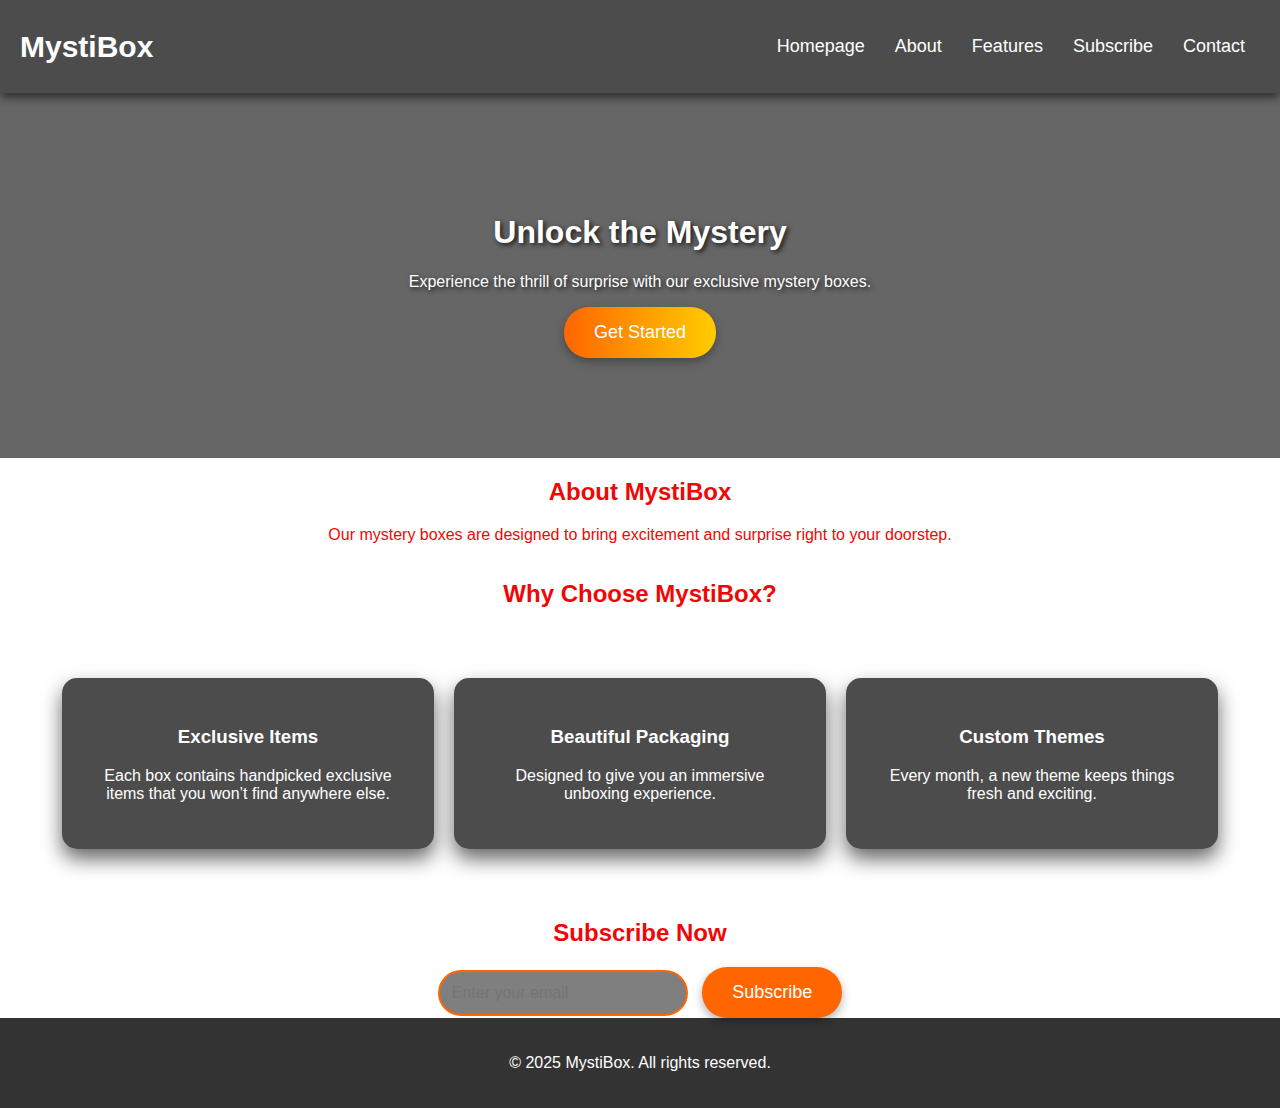
==== index.html @ 9a487472 "Initial commit" ====
<!DOCTYPE html>
<html lang="en">
<head>
    <meta charset="UTF-8">
    <meta name="viewport" content="width=device-width, initial-scale=1.0">
    <title>Mystery Box Subscription</title>
    <link rel="stylesheet" href="style.css">
</head>
<body>
    <header>
        <div class="logo">MystiBox</div>
        <nav>
            <ul>
                <li><a href="index.html">Homepage</a></li>
                <li><a href="about.html">About</a></li>
                <li><a href="feature.html">Features</a></li>
                <li><a href="subscribe.html">Subscribe</a></li>
                <li><a href="contact.html">Contact</a></li>
            </ul>
        </nav>
    </header>
    
    <section id="hero">
        <h1>Unlock the Mystery</h1>
        <p>Experience the thrill of surprise with our exclusive mystery boxes.</p>
        <button onclick="subscribe()">Get Started</button>
    </section>
    
    <section id="about">
        <h2>About MystiBox</h2>
        <p>Our mystery boxes are designed to bring excitement and surprise right to your doorstep.</p>
    </section>
    
    <section id="features">
        <h2>Why Choose MystiBox?</h2>
        <div class="feature-container">
            <div class="feature">
                <h3>Exclusive Items</h3>
                <p>Each box contains handpicked exclusive items that you won’t find anywhere else.</p>
            </div>
            <div class="feature">
                <h3>Beautiful Packaging</h3>
                <p>Designed to give you an immersive unboxing experience.</p>
            </div>
            <div class="feature">
                <h3>Custom Themes</h3>
                <p>Every month, a new theme keeps things fresh and exciting.</p>
            </div>
        </div>
    </section>
    
    <section id="subscribe">
        <h2>Subscribe Now</h2>
        <form>
            <input type="email" placeholder="Enter your email" required>
            <button type="submit">Subscribe</button>
        </form>
    </section>
    
    <footer>
        <p>&copy; 2025 MystiBox. All rights reserved.</p>
    </footer>
    
    <script src="script.js"></script>
</body>
</html>
---- style.css ----
/* General Styles */
body {
    font-family: 'Poppins', sans-serif;
    margin: 0;
    padding: 0;
    background: url('dark-misty-background.jpg') no-repeat center center/cover;
    background-clip: 10px;
    color: #f10606;
    text-align: center;
    overflow-x: hidden;
}

* {
    box-sizing: border-box;
}

/* Header */
header {
    display: flex;
    justify-content: space-between;
    align-items: center;
    padding: 20px;
    background: rgba(0, 0, 0, 0.7);
    color: white;
    box-shadow: 0px 4px 10px rgba(0, 0, 0, 0.6);
    animation: fadeInDown 1s ease-in-out;
}

@keyframes fadeInDown {
    from {
        opacity: 0;
        transform: translateY(-20px);
    }
    to {
        opacity: 1;
        transform: translateY(0);
    }
}

.logo {
    font-size: 30px;
    font-weight: bold;
    animation: bounceIn 1s ease-in-out;
}

@keyframes bounceIn {
    0% { transform: scale(0.5); opacity: 0; }
    80% { transform: scale(1.1); }
    100% { transform: scale(1); opacity: 1; }
}

nav ul {
    list-style: none;
    display: flex;
}

nav ul li {
    margin: 0 15px;
}

nav ul li a {
    color: white;
    text-decoration: none;
    font-size: 18px;
    transition: 0.3s;
}

nav ul li a:hover {
    color: #ff6f61;
}

/* Hero Section */
#hero {
    background: rgba(0, 0, 0, 0.6);
    color: white;
    padding: 100px 20px;
    text-shadow: 2px 2px 5px rgba(0,0,0,0.8);
    animation: slideIn 1s ease-in-out;
}

@keyframes slideIn {
    from {
        opacity: 0;
        transform: translateX(-50px);
    }
    to {
        opacity: 1;
        transform: translateX(0);
    }
}

button {
    background: linear-gradient(90deg, #ff6600, #ffcc00);
    color: white;
    border: none;
    padding: 15px 30px;
    font-size: 18px;
    cursor: pointer;
    border-radius: 25px;
    transition: 0.3s;
    box-shadow: 0px 4px 10px rgba(0, 0, 0, 0.3);
}

button:hover {
    background: linear-gradient(90deg, #ffcc00, #ff6600);
    transform: scale(1.1);
}

/* Features */
.feature-container {
    display: flex;
    justify-content: center;
    gap: 20px;
    padding: 50px 20px;
}

.feature {
    background: rgba(0, 0, 0, 0.7);
    color: white;
    padding: 30px;
    border-radius: 15px;
    box-shadow: 0 10px 20px rgba(0, 0, 0, 0.6);
    width: 30%;
    transition: 0.3s;
    animation: zoomIn 1s ease-in-out;
}

@keyframes zoomIn {
    from { transform: scale(0.5); opacity: 0; }
    to { transform: scale(1); opacity: 1; }
}

.feature:hover {
    transform: scale(1.05);
    box-shadow: 0 15px 25px rgba(0, 0, 0, 0.4);
}
/* Make sure the page takes up full height */
html, body {
    height: 100%;
    margin: 0;
    display: flex;
    flex-direction: column;
}

/* Main content should expand to push the footer down */
.main-content {
    flex: 1; /* This makes it take up all available space */
}

/* Footer styling */
footer {
    background: #34495e;
    color: white;
    text-align: center;
    padding: 10px 0;
}


/* Subscribe */
#subscribe input {
    padding: 12px;
    font-size: 16px;
    border: 2px solid #ff6600;
    border-radius: 25px;
    width: 250px;
    background: rgba(0, 0, 0, 0.5);
    color: white;
}

#subscribe button {
    margin-left: 10px;
    border-radius: 25px;
    background: #ff6600;
    color: white;
}

/* Footer */
footer {
    background: rgba(0, 0, 0, 0.8);
    color: white;
    padding: 20px;
    animation: fadeInUp 1s ease-in-out;
}

@keyframes fadeInUp {
    from {
        opacity: 0;
        transform: translateY(20px);
    }
    to {
        opacity: 1;
        transform: translateY(0);
    }
}
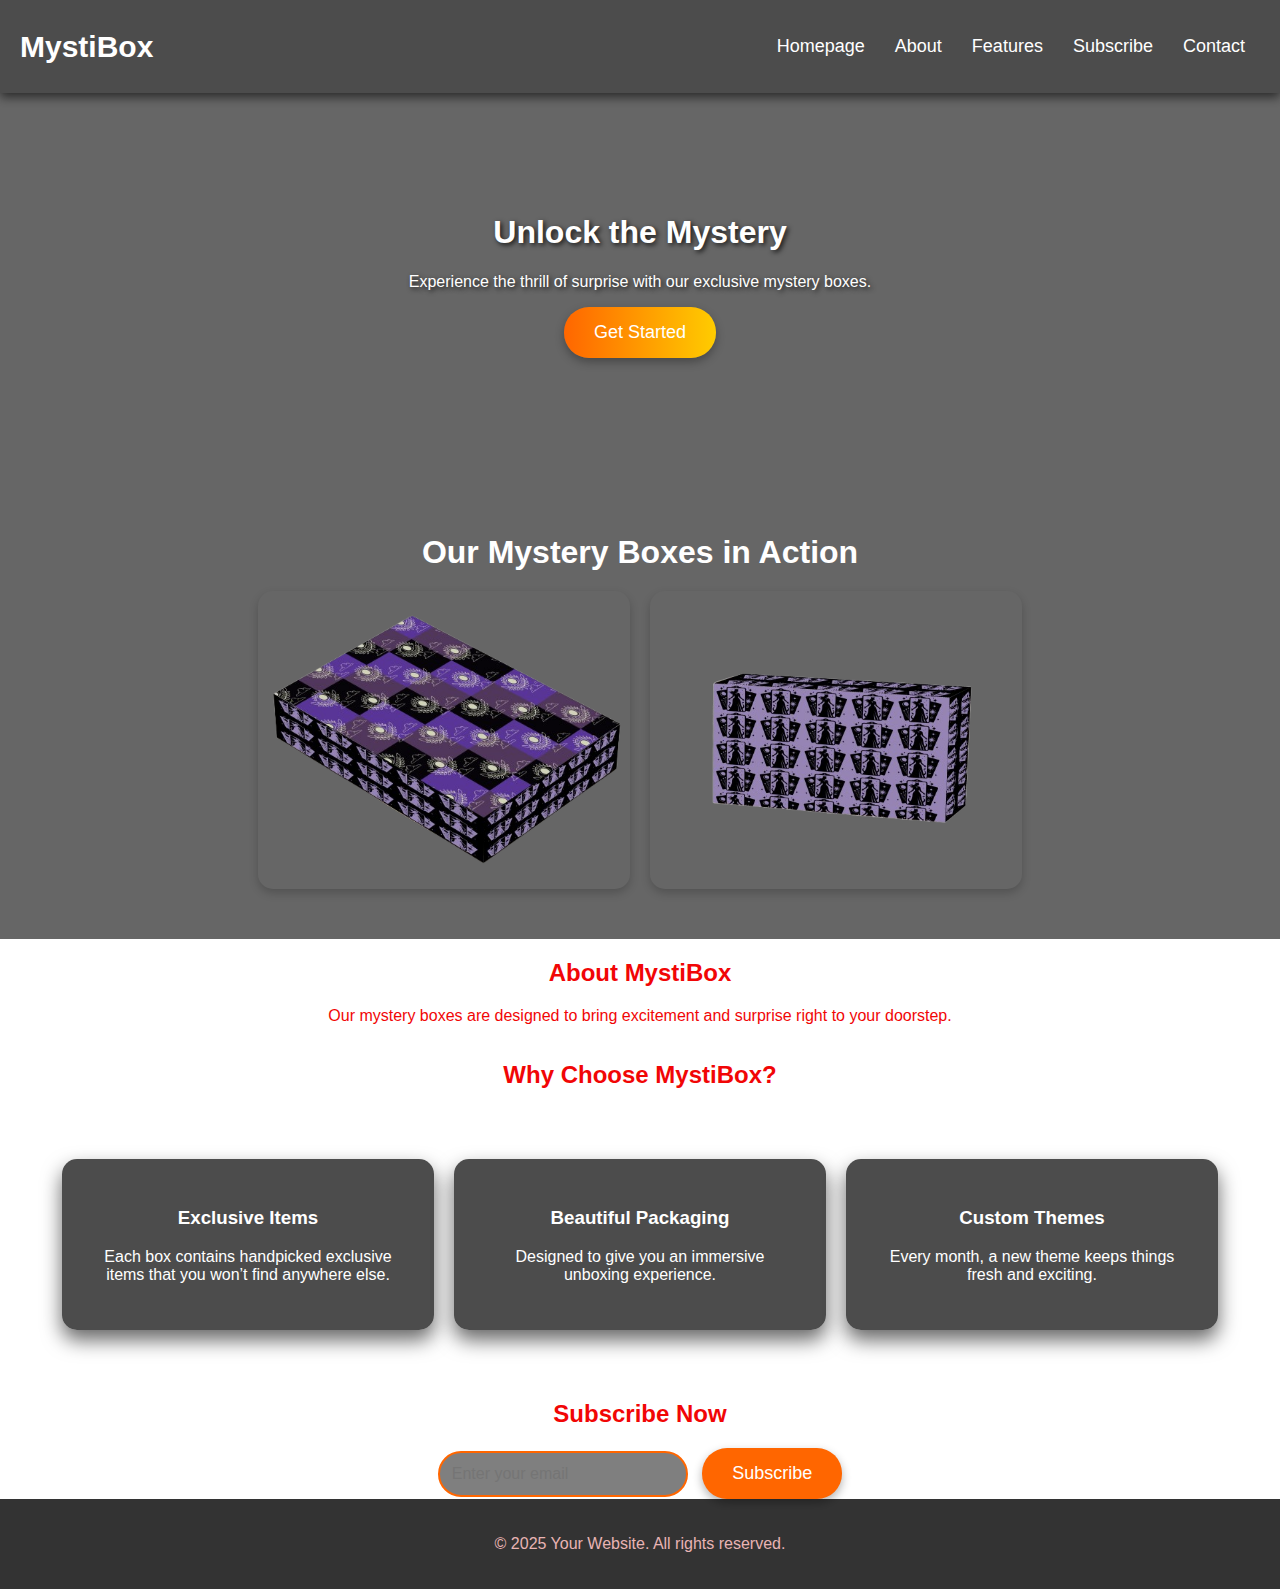
==== commit f6791e55: "Initial commit" ====
--- a/index.html
+++ b/index.html
@@ -24,6 +24,14 @@
         <h1>Unlock the Mystery</h1>
         <p>Experience the thrill of surprise with our exclusive mystery boxes.</p>
         <button onclick="subscribe()">Get Started</button>
+    </section>
+
+    <section id="image-gallery">
+        <h2>Our Mystery Boxes in Action</h2>
+        <div class="image-container">
+            <img src="top_view_png-removebg-preview.png" alt="Mystery Box 1">
+            <img src="bottom_view_png-removebg-preview.png" alt="Mystery Box 2">
+        </div>
     </section>
     
     <section id="about">
@@ -58,9 +66,9 @@
     </section>
     
     <footer>
-        <p>&copy; 2025 MystiBox. All rights reserved.</p>
+        <p>© 2025 Your Website. All rights reserved.</p>
     </footer>
-    
+     
     <script src="script.js"></script>
 </body>
 </html>
--- a/style.css
+++ b/style.css
@@ -106,6 +106,48 @@
     transform: scale(1.1);
 }
 
+/* Image Gallery Section */
+#image-gallery {
+    padding: 50px 20px;
+    background: rgba(0, 0, 0, 0.6);
+    color: white;
+    animation: fadeIn 1s ease-in-out;
+}
+
+@keyframes fadeIn {
+    from {
+        opacity: 0;
+    }
+    to {
+        opacity: 1;
+    }
+}
+
+#image-gallery h2 {
+    font-size: 2rem;
+    margin-bottom: 20px;
+}
+
+.image-container {
+    display: flex;
+    justify-content: center;
+    gap: 20px;
+    flex-wrap: wrap;
+    margin-top: 20px;
+}
+
+.image-container img {
+    width: 30%;
+    border-radius: 15px;
+    box-shadow: 0 4px 10px rgba(0, 0, 0, 0.2);
+    transition: transform 0.3s ease-in-out;
+    object-fit: cover; /* Ensures proper image cropping */
+}
+
+.image-container img:hover {
+    transform: scale(1.05);
+}
+
 /* Features */
 .feature-container {
     display: flex;
@@ -134,6 +176,7 @@
     transform: scale(1.05);
     box-shadow: 0 15px 25px rgba(0, 0, 0, 0.4);
 }
+
 /* Make sure the page takes up full height */
 html, body {
     height: 100%;
@@ -149,12 +192,41 @@
 
 /* Footer styling */
 footer {
-    background: #34495e;
-    color: white;
+    background: rgba(0, 0, 0, 0.8);
+    color: rgb(233, 180, 180);
     text-align: center;
-    padding: 10px 0;
-}
-
+    padding: 20px;
+    animation: fadeInUp 1s ease-in-out;
+    position: relative;
+    bottom: 0;
+    width: 100%;
+}
+
+@keyframes fadeInUp {
+    from {
+        opacity: 0;
+        transform: translateY(20px);
+    }
+    to {
+        opacity: 1;
+        transform: translateY(0);
+    }
+}
+
+/* Footer Images */
+.footer-img {
+    width: 100%; /* Full width */
+    max-height: 100px; /* Adjust size */
+    object-fit: contain; /* Ensures the image maintains aspect ratio */
+}
+
+.footer-img.top {
+    margin-bottom: 20px; /* Space below the top image */
+}
+
+.footer-img.bottom {
+    margin-top: 20px; /* Space above the bottom image */
+}
 
 /* Subscribe */
 #subscribe input {
@@ -173,22 +245,3 @@
     background: #ff6600;
     color: white;
 }
-
-/* Footer */
-footer {
-    background: rgba(0, 0, 0, 0.8);
-    color: white;
-    padding: 20px;
-    animation: fadeInUp 1s ease-in-out;
-}
-
-@keyframes fadeInUp {
-    from {
-        opacity: 0;
-        transform: translateY(20px);
-    }
-    to {
-        opacity: 1;
-        transform: translateY(0);
-    }
-}
